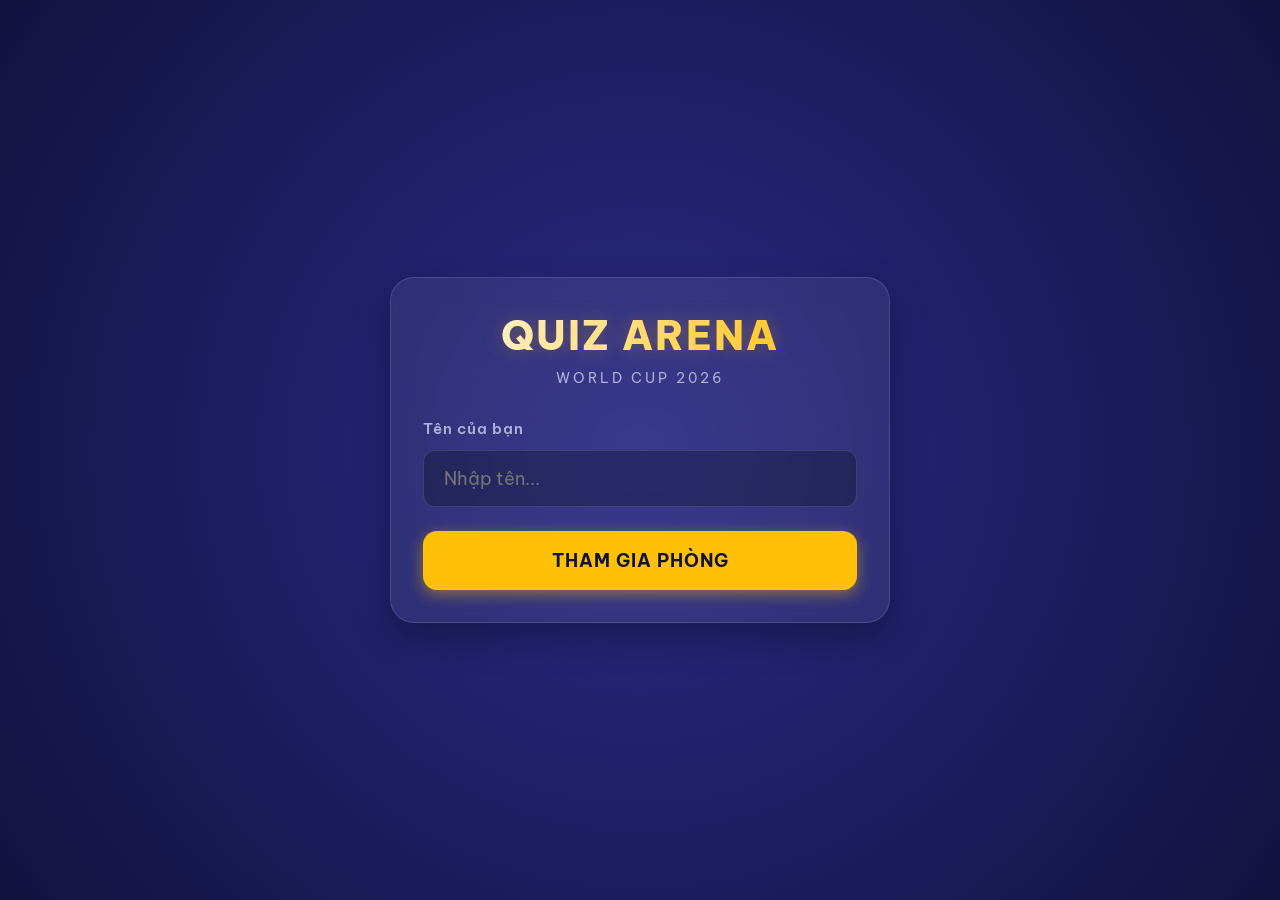
==== static/index.html @ 5f39550c "Initial commit of Real-time Quiz App" ====
<!DOCTYPE html>
<html lang="vi">
<head>
    <meta charset="UTF-8">
    <meta name="viewport" content="width=device-width, initial-scale=1.0">
    <meta name="description" content="Trang chơi quiz nhiều người chơi thời gian thực World Cup 2026. Tham gia trả lời câu hỏi và đua top bảng xếp hạng cùng bạn bè.">
    <title>Đấu Trường World Cup 2026 - Trò Chơi Quiz Thời Gian Thực</title>
    <link rel="stylesheet" href="/static/style.css">
</head>
<body>

    <main class="glass-container">
        <!-- Logo -->
        <header class="logo-container">
            <h1 class="logo-text" id="main-logo-heading">Quiz Arena</h1>
            <p class="logo-subtitle">World Cup 2026</p>
        </header>

        <!-- 1. MÀN HÌNH ĐĂNG KÝ THAM GIA -->
        <section id="view-join" class="view-section active">
            <form id="join-form" onsubmit="handleJoinSubmit(event)">
                <div class="form-group">
                    <label for="player-name" class="form-label">Tên của bạn</label>
                    <input type="text" id="player-name" class="input-glow" placeholder="Nhập tên..." maxlength="15" required autocomplete="off">
                </div>
                <button type="submit" id="btn-join-room" class="btn-primary">Tham gia phòng</button>
            </form>
        </section>

        <!-- 2. MÀN HÌNH CHỜ (LOBBY) -->
        <section id="view-lobby" class="view-section">
            <h2 style="text-align: center; margin-bottom: 1rem; font-weight: 600;">Bạn đã sẵn sàng?</h2>
            <p style="text-align: center; color: var(--text-muted);">Đang đợi Host bắt đầu trận đấu...</p>
            
            <div class="pulse-status">
                <div class="pulse-dot"></div>
                <span id="lobby-players-count">0</span> người chơi đang online
            </div>
            
            <div class="score-banner" style="margin-top: 1.5rem;">
                <div class="score-item" style="text-align: center;">
                    <span class="score-label">Tài khoản</span>
                    <span id="lobby-my-name" class="score-val">-</span>
                </div>
            </div>
        </section>

        <!-- 3. MÀN HÌNH CÂU HỎI -->
        <section id="view-question" class="view-section">
            <div class="question-header">
                <div class="question-counter">Câu <span id="question-num">1</span>/<span id="question-total">15</span></div>
                <div class="timer-badge">
                    <span style="font-size: 1.1rem;">⏱️</span>
                    <span id="question-timer">20</span>s
                </div>
            </div>
            
            <!-- Progress Bar -->
            <div class="progress-bar-container">
                <div id="question-progress" class="progress-bar"></div>
            </div>
            
            <h2 id="question-title" class="question-text">Câu hỏi sẽ hiển thị ở đây?</h2>
            
            <div class="options-grid">
                <button onclick="submitAnswer('A')" id="btn-opt-a" class="option-btn opt-a">
                    <span class="option-prefix">A</span>
                    <span id="text-opt-a">Đáp án A</span>
                </button>
                <button onclick="submitAnswer('B')" id="btn-opt-b" class="option-btn opt-b">
                    <span class="option-prefix">B</span>
                    <span id="text-opt-b">Đáp án B</span>
                </button>
                <button onclick="submitAnswer('C')" id="btn-opt-c" class="option-btn opt-c">
                    <span class="option-prefix">C</span>
                    <span id="text-opt-c">Đáp án C</span>
                </button>
                <button onclick="submitAnswer('D')" id="btn-opt-d" class="option-btn opt-d">
                    <span class="option-prefix">D</span>
                    <span id="text-opt-d">Đáp án D</span>
                </button>
            </div>
            
            <p id="wait-message" style="display: none; text-align: center; margin-top: 1.5rem; color: var(--text-muted); font-style: italic;">
                Đã ghi nhận đáp án. Đang chờ người chơi khác...
            </p>
        </section>

        <!-- 4. MÀN HÌNH KẾT QUẢ CÂU HỎI -->
        <section id="view-feedback" class="view-section">
            <div class="feedback-screen">
                <div id="feedback-icon" class="feedback-icon">🎉</div>
                <h2 id="feedback-title" class="feedback-title">Chính xác!</h2>
                
                <p class="points-earned">Nhận được <span id="feedback-points">0</span> điểm</p>
                
                <p id="correct-answer-reveal" style="margin-bottom: 2rem; color: var(--text-muted); font-size: 0.95rem; display: none;">
                    Đáp án đúng: <strong id="correct-answer-text" style="color: #00CC66;"></strong>
                </p>

                <div class="score-banner">
                    <div class="score-item">
                        <span class="score-label">Hạng của bạn</span>
                        <span id="feedback-rank" class="score-val">--</span>
                    </div>
                    <div class="score-item">
                        <span class="score-label">Tổng điểm</span>
                        <span id="feedback-score" class="score-val">0</span>
                    </div>
                </div>
            </div>
        </section>

        <!-- 5. MÀN HÌNH KẾT THÚC GAME -->
        <section id="view-gameover" class="view-section">
            <div class="feedback-screen" style="padding-bottom: 0;">
                <div class="feedback-icon">🏆</div>
                <h2 class="feedback-title" style="color: var(--accent); margin-bottom: 1.5rem;">Hoàn Thành!</h2>
                
                <div class="score-banner" style="margin-bottom: 2rem;">
                    <div class="score-item">
                        <span class="score-label">Hạng chung cuộc</span>
                        <span id="gameover-rank" class="score-val">--</span>
                    </div>
                    <div class="score-item">
                        <span class="score-label">Điểm chung cuộc</span>
                        <span id="gameover-score" class="score-val">0</span>
                    </div>
                </div>
            </div>

            <h3 style="font-size: 1.1rem; font-weight: 600; margin-bottom: 0.75rem; border-bottom: 1px solid rgba(255,255,255,0.1); padding-bottom: 0.5rem;">
                Bảng xếp hạng Top 5
            </h3>
            <div id="gameover-leaderboard" class="leaderboard-list">
                <!-- Leaderboard items will render here -->
            </div>
            
            <button onclick="resetClientSession()" id="btn-replay" class="btn-primary" style="margin-top: 1rem;">Chơi lại</button>
        </section>

        <!-- 6. MÀN HÌNH LỖI / DISCONNECT -->
        <section id="view-error" class="view-section">
            <div style="text-align: center; padding: 2rem 0;">
                <div class="feedback-icon">⚠️</div>
                <h2 class="feedback-title" style="color: #ff5252; margin-bottom: 1rem;">Lỗi Kết Nối</h2>
                <p id="error-message" style="color: var(--text-muted); margin-bottom: 2rem;">Không thể kết nối đến máy chủ.</p>
                <button onclick="attemptReconnect()" id="btn-reconnect" class="btn-primary">Thử kết nối lại</button>
            </div>
        </section>
    </main>

    <script src="/static/player.js"></script>
</body>
</html>
---- static/style.css ----
@import url('https://fonts.googleapis.com/css2?family=Be+Vietnam+Pro:wght@300;400;500;600;700;800&display=swap');

:root {
    --bg-primary: #171754;
    --bg-gradient: radial-gradient(circle at center, #2a2a86 0%, #121240 100%);
    --accent: #FFC107;
    --accent-hover: #FFA000;
    --accent-glow: rgba(255, 193, 7, 0.45);
    
    --card-bg: rgba(255, 255, 255, 0.07);
    --card-border: rgba(255, 255, 255, 0.12);
    --card-blur: blur(12px);
    
    --color-a: linear-gradient(135deg, #FF3366, #E6003A);
    --color-b: linear-gradient(135deg, #3366FF, #003AE6);
    --color-c: linear-gradient(135deg, #00CC66, #00994C);
    --color-d: linear-gradient(135deg, #FFAA00, #E68500);
    
    --text-main: #FFFFFF;
    --text-muted: #B0B0D8;
    
    --correct-bg: linear-gradient(135deg, #00C9FF, #92FE9D);
    --correct-color: #2e7d32;
    --wrong-bg: linear-gradient(135deg, #f857a6, #ff5858);
    --wrong-color: #c62828;
}

* {
    margin: 0;
    padding: 0;
    box-sizing: border-box;
    font-family: 'Be Vietnam Pro', sans-serif;
    -webkit-tap-highlight-color: transparent;
}

body {
    background: var(--bg-gradient);
    color: var(--text-main);
    min-height: 100vh;
    overflow-x: hidden;
    display: flex;
    flex-direction: column;
    align-items: center;
}

/* Scrollbar styles */
::-webkit-scrollbar {
    width: 8px;
}
::-webkit-scrollbar-track {
    background: rgba(0, 0, 0, 0.2);
}
::-webkit-scrollbar-thumb {
    background: rgba(255, 255, 255, 0.15);
    border-radius: 4px;
}
::-webkit-scrollbar-thumb:hover {
    background: rgba(255, 255, 255, 0.3);
}

/* Glassmorphism container */
.glass-container {
    background: var(--card-bg);
    border: 1px solid var(--card-border);
    backdrop-filter: var(--card-blur);
    -webkit-backdrop-filter: var(--card-blur);
    border-radius: 24px;
    box-shadow: 0 15px 35px rgba(0, 0, 0, 0.3);
    padding: 2rem;
    width: 90%;
    max-width: 500px;
    margin: auto 0;
    transition: all 0.3s cubic-bezier(0.4, 0, 0.2, 1);
}

.logo-container {
    text-align: center;
    margin-bottom: 2rem;
}

.logo-text {
    font-weight: 800;
    font-size: 2.5rem;
    letter-spacing: 2px;
    background: linear-gradient(to right, #FFF, var(--accent));
    -webkit-background-clip: text;
    -webkit-text-fill-color: transparent;
    text-transform: uppercase;
    text-shadow: 0 0 20px rgba(255, 193, 7, 0.3);
}

.logo-subtitle {
    color: var(--text-muted);
    font-size: 0.9rem;
    margin-top: 0.5rem;
    text-transform: uppercase;
    letter-spacing: 3px;
}

/* UI view controls */
.view-section {
    display: none;
    width: 100%;
}

.view-section.active {
    display: flex;
    flex-direction: column;
    animation: fadeInUp 0.5s forwards cubic-bezier(0.4, 0, 0.2, 1);
}

/* Form Styles */
.form-group {
    display: flex;
    flex-direction: column;
    gap: 0.75rem;
    margin-bottom: 1.5rem;
}

.form-label {
    font-weight: 600;
    font-size: 0.95rem;
    color: var(--text-muted);
    letter-spacing: 1px;
}

.input-glow {
    background: rgba(0, 0, 0, 0.25);
    border: 1px solid var(--card-border);
    border-radius: 12px;
    padding: 1rem 1.25rem;
    color: var(--text-main);
    font-size: 1.1rem;
    outline: none;
    transition: all 0.25s ease;
}

.input-glow:focus {
    border-color: var(--accent);
    box-shadow: 0 0 10px rgba(255, 193, 7, 0.3);
    background: rgba(0, 0, 0, 0.4);
}

/* Button Styles */
.btn-primary {
    background: var(--accent);
    color: #121240;
    border: none;
    border-radius: 14px;
    padding: 1.1rem 2rem;
    font-size: 1.15rem;
    font-weight: 700;
    cursor: pointer;
    transition: all 0.25s ease;
    box-shadow: 0 4px 15px var(--accent-glow);
    text-transform: uppercase;
    letter-spacing: 1px;
    width: 100%;
    position: relative;
    overflow: hidden;
}

.btn-primary:hover {
    transform: translateY(-2px);
    box-shadow: 0 6px 20px var(--accent-glow);
    background: var(--accent-hover);
}

.btn-primary:active {
    transform: translateY(0);
}

/* Lobby player count status */
.pulse-status {
    display: flex;
    align-items: center;
    justify-content: center;
    gap: 0.75rem;
    margin: 1.5rem 0;
    font-size: 1.1rem;
    color: var(--text-muted);
}

.pulse-dot {
    width: 12px;
    height: 12px;
    background-color: #00CC66;
    border-radius: 50%;
    box-shadow: 0 0 10px #00CC66;
    animation: pulse 1.8s infinite ease-in-out;
}

/* Question Layout styles for player */
.question-header {
    display: flex;
    justify-content: space-between;
    align-items: center;
    margin-bottom: 1.5rem;
    font-weight: 600;
}

.question-counter {
    background: rgba(255, 255, 255, 0.1);
    padding: 0.4rem 0.8rem;
    border-radius: 20px;
    font-size: 0.85rem;
    letter-spacing: 1px;
}

.timer-badge {
    background: rgba(255, 193, 7, 0.15);
    border: 1px solid var(--accent);
    color: var(--accent);
    padding: 0.4rem 0.8rem;
    border-radius: 20px;
    font-size: 0.9rem;
    display: flex;
    align-items: center;
    gap: 0.4rem;
}

.progress-bar-container {
    width: 100%;
    height: 6px;
    background: rgba(255, 255, 255, 0.1);
    border-radius: 3px;
    margin-bottom: 2rem;
    overflow: hidden;
}

.progress-bar {
    height: 100%;
    background: var(--accent);
    width: 100%;
    transition: width 1s linear;
}

.question-text {
    font-size: 1.4rem;
    font-weight: 600;
    line-height: 1.4;
    text-align: center;
    margin-bottom: 2rem;
}

.options-grid {
    display: grid;
    grid-template-columns: 1fr;
    gap: 1rem;
    width: 100%;
}

@media(min-width: 600px) {
    .options-grid {
        grid-template-columns: 1fr 1fr;
    }
}

.option-btn {
    border: none;
    border-radius: 16px;
    padding: 1.25rem 1rem;
    color: white;
    font-size: 1.1rem;
    font-weight: 600;
    cursor: pointer;
    display: flex;
    align-items: center;
    gap: 1rem;
    text-align: left;
    transition: all 0.2s cubic-bezier(0.4, 0, 0.2, 1);
    box-shadow: 0 4px 10px rgba(0,0,0,0.15);
}

.option-btn:hover {
    transform: translateY(-3px);
    box-shadow: 0 6px 15px rgba(0,0,0,0.25);
    filter: brightness(1.15);
}

.option-btn:active {
    transform: translateY(-1px);
}

.option-prefix {
    width: 32px;
    height: 32px;
    background: rgba(255, 255, 255, 0.2);
    border-radius: 50%;
    display: flex;
    align-items: center;
    justify-content: center;
    font-weight: 800;
    font-size: 1rem;
}

.option-btn.opt-a { background: var(--color-a); }
.option-btn.opt-b { background: var(--color-b); }
.option-btn.opt-c { background: var(--color-c); }
.option-btn.opt-d { background: var(--color-d); }

.option-btn.selected {
    transform: scale(0.96);
    box-shadow: 0 0 20px rgba(255,255,255,0.4);
    outline: 2px solid white;
}

.option-btn.disabled {
    pointer-events: none;
    opacity: 0.5;
}

/* Feedback Screens */
.feedback-screen {
    text-align: center;
    padding: 2rem 1rem;
}

.feedback-icon {
    font-size: 4.5rem;
    margin-bottom: 1.5rem;
    animation: bounceIn 0.6s cubic-bezier(0.175, 0.885, 0.32, 1.275);
}

.feedback-title {
    font-size: 2.2rem;
    font-weight: 800;
    margin-bottom: 0.5rem;
}

.feedback-title.correct {
    color: #26a69a;
}

.feedback-title.wrong {
    color: #ff5252;
}

.points-earned {
    font-size: 1.25rem;
    color: var(--text-muted);
    margin-bottom: 2rem;
}

.points-earned span {
    color: var(--accent);
    font-weight: 800;
    font-size: 1.6rem;
}

.score-banner {
    background: rgba(0, 0, 0, 0.2);
    border-radius: 16px;
    padding: 1rem;
    display: flex;
    justify-content: space-around;
    align-items: center;
}

.score-item {
    display: flex;
    flex-direction: column;
    gap: 0.25rem;
}

.score-label {
    font-size: 0.85rem;
    color: var(--text-muted);
    text-transform: uppercase;
    letter-spacing: 1px;
}

.score-val {
    font-size: 1.3rem;
    font-weight: 700;
}

/* Leaderboard Screen */
.leaderboard-list {
    display: flex;
    flex-direction: column;
    gap: 0.75rem;
    margin-top: 1.5rem;
    margin-bottom: 2rem;
    max-height: 250px;
    overflow-y: auto;
    padding-right: 0.25rem;
}

.leaderboard-item {
    background: rgba(255, 255, 255, 0.05);
    border: 1px solid rgba(255, 255, 255, 0.08);
    border-radius: 12px;
    padding: 0.8rem 1.2rem;
    display: flex;
    align-items: center;
    justify-content: space-between;
    transition: background 0.2s ease;
}

.leaderboard-item.highlighted {
    background: rgba(255, 193, 7, 0.12);
    border-color: rgba(255, 193, 7, 0.3);
}

.leaderboard-rank-name {
    display: flex;
    align-items: center;
    gap: 1rem;
}

.leaderboard-rank {
    width: 24px;
    font-weight: 800;
    color: var(--text-muted);
}

.leaderboard-name {
    font-weight: 600;
}

.leaderboard-score {
    font-weight: 800;
    color: var(--accent);
}

/* Host View Styles */
.host-layout {
    max-width: 1000px;
    width: 95%;
    margin: 2rem 0;
    display: grid;
    grid-template-columns: 1fr;
    gap: 2rem;
}

@media(min-width: 800px) {
    .host-layout {
        grid-template-columns: 2.5fr 1fr;
    }
}

.host-main-card {
    background: var(--card-bg);
    border: 1px solid var(--card-border);
    backdrop-filter: var(--card-blur);
    -webkit-backdrop-filter: var(--card-blur);
    border-radius: 24px;
    padding: 2.5rem;
    box-shadow: 0 15px 35px rgba(0, 0, 0, 0.3);
    min-height: 500px;
    display: flex;
    flex-direction: column;
}

.host-sidebar-card {
    background: rgba(255, 255, 255, 0.04);
    border: 1px solid var(--card-border);
    backdrop-filter: var(--card-blur);
    -webkit-backdrop-filter: var(--card-blur);
    border-radius: 24px;
    padding: 1.5rem;
    display: flex;
    flex-direction: column;
    height: 100%;
    min-height: 400px;
}

.host-lobby-grid {
    display: grid;
    grid-template-columns: repeat(auto-fill, minmax(110px, 1fr));
    gap: 0.8rem;
    margin: 2rem 0;
    max-height: 350px;
    overflow-y: auto;
    padding-right: 0.5rem;
}

.player-bubble {
    background: rgba(255, 255, 255, 0.08);
    border: 1px solid rgba(255, 255, 255, 0.12);
    border-radius: 16px;
    padding: 0.8rem 0.5rem;
    text-align: center;
    font-weight: 600;
    font-size: 0.95rem;
    overflow: hidden;
    text-overflow: ellipsis;
    white-space: nowrap;
    animation: popIn 0.3s cubic-bezier(0.175, 0.885, 0.32, 1.275);
}

.player-bubble.offline {
    opacity: 0.4;
    border-style: dashed;
}

/* Statistics Graph for Host */
.stats-container {
    margin: 2rem 0;
}

.bar-wrapper {
    display: flex;
    flex-direction: column;
    gap: 1rem;
}

.stat-bar-group {
    display: flex;
    align-items: center;
    gap: 1rem;
}

.stat-label {
    width: 25px;
    font-weight: 800;
    font-size: 1.1rem;
}

.stat-bar-bg {
    flex-grow: 1;
    height: 28px;
    background: rgba(255, 255, 255, 0.05);
    border-radius: 8px;
    overflow: hidden;
    position: relative;
}

.stat-bar-fill {
    height: 100%;
    width: 0%;
    transition: width 0.8s cubic-bezier(0.1, 0.8, 0.2, 1);
}

.stat-bar-fill.opt-a { background: var(--color-a); }
.stat-bar-fill.opt-b { background: var(--color-b); }
.stat-bar-fill.opt-c { background: var(--color-c); }
.stat-bar-fill.opt-d { background: var(--color-d); }

.stat-bar-text {
    position: absolute;
    right: 12px;
    top: 50%;
    transform: translateY(-50%);
    font-weight: 700;
    font-size: 0.95rem;
    color: white;
    text-shadow: 0 1px 2px rgba(0,0,0,0.6);
}

.host-lobby-header {
    text-align: center;
    margin-bottom: 1.5rem;
}

.host-lobby-header h2 {
    font-size: 2.2rem;
    font-weight: 800;
}

.host-action-footer {
    margin-top: auto;
}

/* Animations */
@keyframes fadeInUp {
    from {
        opacity: 0;
        transform: translateY(20px);
    }
    to {
        opacity: 1;
        transform: translateY(0);
    }
}

@keyframes pulse {
    0% {
        transform: scale(0.9);
        box-shadow: 0 0 0 0 rgba(0, 204, 102, 0.7);
    }
    70% {
        transform: scale(1.1);
        box-shadow: 0 0 0 8px rgba(0, 204, 102, 0);
    }
    100% {
        transform: scale(0.9);
        box-shadow: 0 0 0 0 rgba(0, 204, 102, 0);
    }
}

@keyframes bounceIn {
    0% {
        opacity: 0;
        transform: scale(0.3);
    }
    50% {
        opacity: 0.9;
        transform: scale(1.1);
    }
    80% {
        transform: scale(0.9);
    }
    100% {
        opacity: 1;
        transform: scale(1);
    }
}

@keyframes popIn {
    0% {
        transform: scale(0.7);
        opacity: 0;
    }
    100% {
        transform: scale(1);
        opacity: 1;
    }
}

.podium-container {
    display: flex;
    justify-content: center;
    align-items: flex-end;
    gap: 1rem;
    margin: 3rem 0 2rem;
    height: 200px;
}

.podium-step {
    display: flex;
    flex-direction: column;
    align-items: center;
    width: 90px;
    border-radius: 12px 12px 0 0;
    position: relative;
    background: rgba(255, 255, 255, 0.1);
    border: 1px solid rgba(255, 255, 255, 0.15);
    padding-top: 1rem;
}

.podium-step .player-name {
    font-weight: 700;
    font-size: 0.9rem;
    position: absolute;
    top: -45px;
    text-align: center;
    width: 100px;
    overflow: hidden;
    text-overflow: ellipsis;
    white-space: nowrap;
}

.podium-step .player-score {
    font-size: 0.8rem;
    color: var(--text-muted);
    position: absolute;
    top: -25px;
}

.podium-step.silver {
    height: 120px;
    background: linear-gradient(180deg, rgba(192, 192, 192, 0.25) 0%, rgba(0,0,0,0) 100%);
    border-color: rgba(192, 192, 192, 0.4);
}

.podium-step.gold {
    height: 160px;
    background: linear-gradient(180deg, rgba(255, 193, 7, 0.25) 0%, rgba(0,0,0,0) 100%);
    border-color: rgba(255, 193, 7, 0.4);
}

.podium-step.bronze {
    height: 90px;
    background: linear-gradient(180deg, rgba(205, 127, 50, 0.25) 0%, rgba(0,0,0,0) 100%);
    border-color: rgba(205, 127, 50, 0.4);
}

.podium-rank {
    font-size: 2rem;
    font-weight: 800;
    margin-top: auto;
    margin-bottom: 1rem;
}

.podium-step.gold .podium-rank { color: #ffd700; text-shadow: 0 0 10px rgba(255,215,0,0.5); }
.podium-step.silver .podium-rank { color: #c0c0c0; }
.podium-step.bronze .podium-rank { color: #cd7f32; }

/* Grid answers for host reveal */
.host-answers-reveal {
    margin: 1.5rem 0;
    display: grid;
    grid-template-columns: 1fr;
    gap: 0.8rem;
}

@media(min-width: 600px) {
    .host-answers-reveal {
        grid-template-columns: 1fr 1fr;
    }
}

.reveal-option {
    border-radius: 12px;
    padding: 1rem;
    display: flex;
    align-items: center;
    gap: 0.8rem;
    font-weight: 600;
    border: 1px solid rgba(255,255,255,0.08);
}

.reveal-option.opt-a { background: rgba(255, 51, 102, 0.15); border-color: rgba(255, 51, 102, 0.3); }
.reveal-option.opt-b { background: rgba(51, 102, 255, 0.15); border-color: rgba(51, 102, 255, 0.3); }
.reveal-option.opt-c { background: rgba(0, 204, 102, 0.15); border-color: rgba(0, 204, 102, 0.3); }
.reveal-option.opt-d { background: rgba(255, 170, 0, 0.15); border-color: rgba(255, 170, 0, 0.3); }

.reveal-option.correct {
    box-shadow: 0 0 15px rgba(0, 204, 102, 0.3);
    border: 2px solid #00CC66;
}

.reveal-badge {
    padding: 0.25rem 0.5rem;
    border-radius: 6px;
    font-size: 0.75rem;
    background: #00CC66;
    color: #121240;
    font-weight: 800;
}
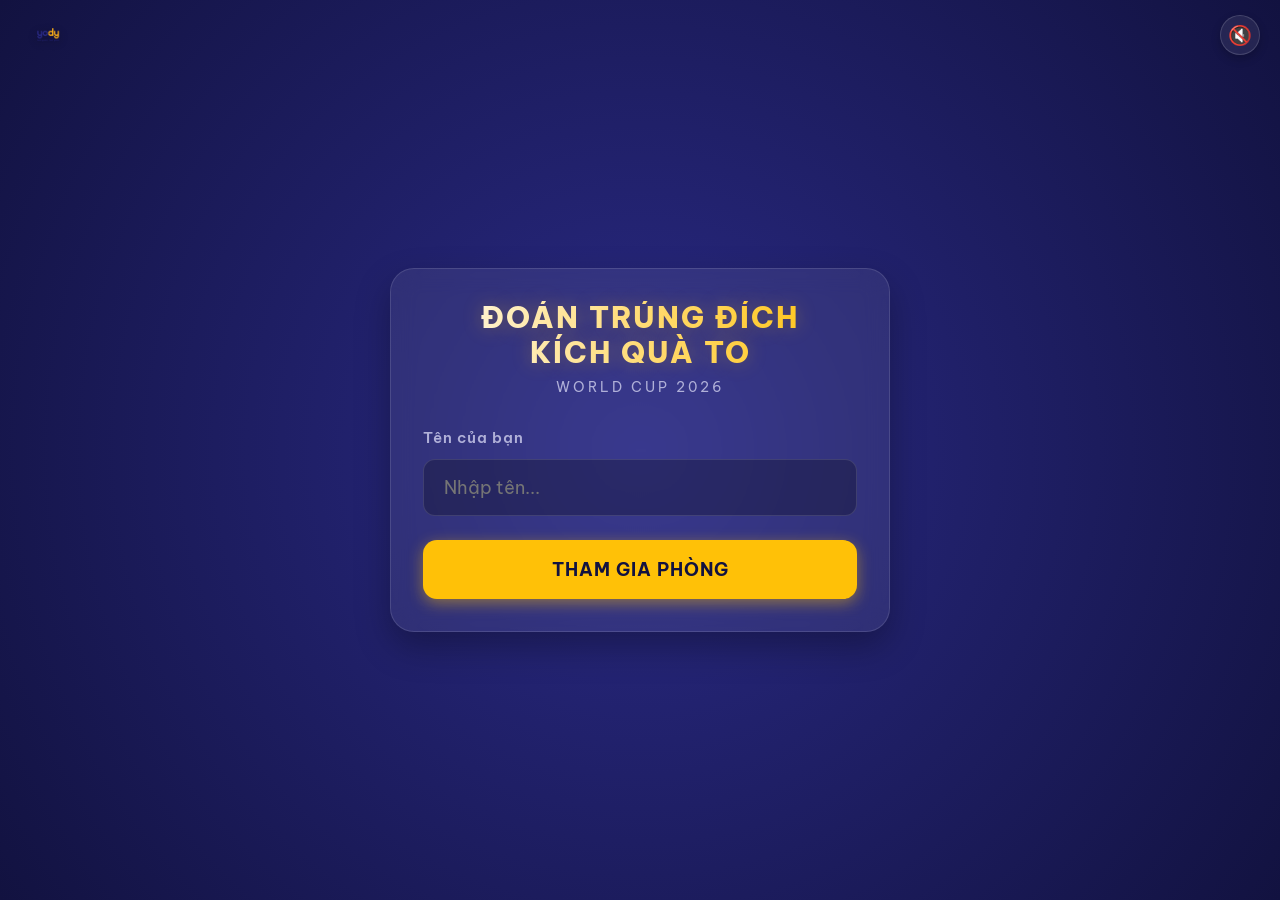
==== commit 67ffabf4: "Doi ten hien thi game, them logo YODY o goc trai va tinh nang bat tat nhac nen" ====
--- a/static/index.html
+++ b/static/index.html
@@ -4,15 +4,19 @@
     <meta charset="UTF-8">
     <meta name="viewport" content="width=device-width, initial-scale=1.0">
     <meta name="description" content="Trang chơi quiz nhiều người chơi thời gian thực World Cup 2026. Tham gia trả lời câu hỏi và đua top bảng xếp hạng cùng bạn bè.">
-    <title>Đấu Trường World Cup 2026 - Trò Chơi Quiz Thời Gian Thực</title>
+    <title>Đoán Trúng Đích - Kích Quà To - YODY World Cup 2026</title>
     <link rel="stylesheet" href="/static/style.css">
 </head>
 <body>
 
+    <!-- YODY Logo & Music Toggle -->
+    <img src="/static/logo.png" alt="YODY Logo" class="top-left-logo">
+    <button id="music-btn" class="music-toggle" onclick="toggleMusic()">🔇</button>
+
     <main class="glass-container">
         <!-- Logo -->
         <header class="logo-container">
-            <h1 class="logo-text" id="main-logo-heading">Quiz Arena</h1>
+            <h1 class="logo-text" id="main-logo-heading" style="font-size: 1.8rem; line-height: 1.2;">Đoán Trúng Đích<br>Kích Quà To</h1>
             <p class="logo-subtitle">World Cup 2026</p>
         </header>
 
@@ -48,7 +52,7 @@
         <!-- 3. MÀN HÌNH CÂU HỎI -->
         <section id="view-question" class="view-section">
             <div class="question-header">
-                <div class="question-counter">Câu <span id="question-num">1</span>/<span id="question-total">15</span></div>
+                <div class="question-counter">Câu <span id="question-num">1</span>/<span id="question-total">20</span></div>
                 <div class="timer-badge">
                     <span style="font-size: 1.1rem;">⏱️</span>
                     <span id="question-timer">20</span>s
@@ -60,6 +64,7 @@
                 <div id="question-progress" class="progress-bar"></div>
             </div>
             
+            <img id="question-image" src="" alt="Câu hỏi hình ảnh" style="display: none; max-width: 100%; max-height: 140px; object-fit: contain; border-radius: 12px; margin: 0 auto 1.5rem; border: 2px solid rgba(255,255,255,0.15); box-shadow: 0 4px 10px rgba(0,0,0,0.3);">
             <h2 id="question-title" class="question-text">Câu hỏi sẽ hiển thị ở đây?</h2>
             
             <div class="options-grid">
--- a/static/style.css
+++ b/static/style.css
@@ -730,3 +730,68 @@
     color: #121240;
     font-weight: 800;
 }
+
+body.host-body {
+    background: linear-gradient(rgba(18, 18, 64, 0.82), rgba(18, 18, 64, 0.85)), url('/static/background.jpg') no-repeat center center fixed;
+    background-size: cover;
+}
+
+/* YODY Logo & Music Toggle */
+.top-left-logo {
+    position: fixed;
+    top: 15px;
+    left: 20px;
+    height: 40px;
+    z-index: 999;
+    filter: drop-shadow(0px 2px 4px rgba(0,0,0,0.4));
+    transition: transform 0.3s ease;
+}
+
+.top-left-logo:hover {
+    transform: scale(1.05);
+}
+
+.music-toggle {
+    position: fixed;
+    top: 15px;
+    right: 20px;
+    width: 40px;
+    height: 40px;
+    border-radius: 50%;
+    background: rgba(255, 255, 255, 0.08);
+    border: 1px solid rgba(255, 255, 255, 0.15);
+    color: white;
+    font-size: 1.2rem;
+    display: flex;
+    align-items: center;
+    justify-content: center;
+    cursor: pointer;
+    z-index: 1000;
+    backdrop-filter: blur(8px);
+    -webkit-backdrop-filter: blur(8px);
+    transition: all 0.25s ease;
+    box-shadow: 0 4px 10px rgba(0, 0, 0, 0.2);
+}
+
+.music-toggle:hover {
+    background: rgba(255, 255, 255, 0.18);
+    border-color: var(--accent);
+    color: var(--accent);
+    transform: scale(1.08);
+}
+
+@media (max-width: 600px) {
+    .top-left-logo {
+        top: 10px;
+        left: 10px;
+        height: 32px;
+    }
+    
+    .music-toggle {
+        top: 10px;
+        right: 10px;
+        width: 32px;
+        height: 32px;
+        font-size: 1rem;
+    }
+}
